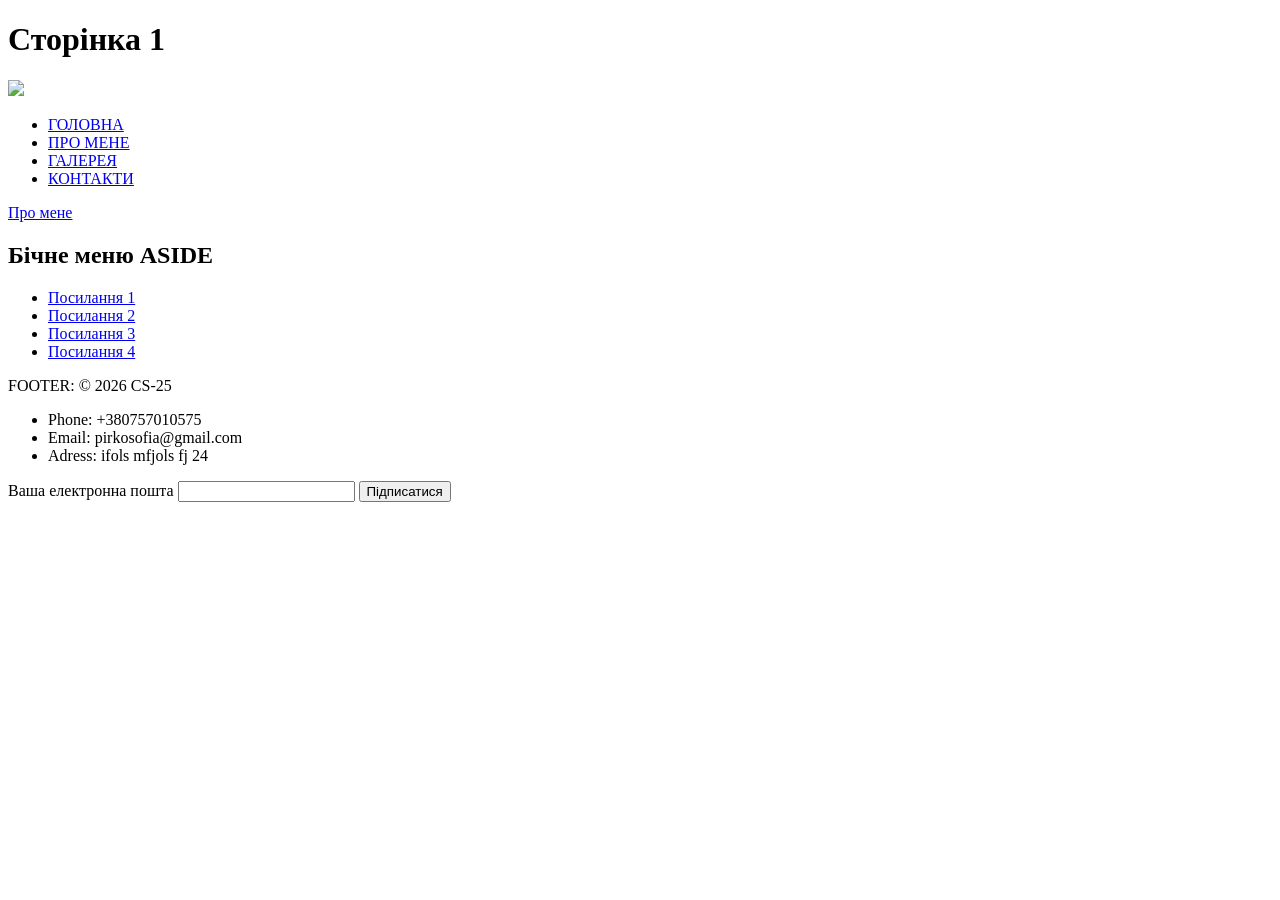
==== index.html @ 9368527d "Add typography and basic colors using CSS variables" ====
<!DOCTYPE html>
<html lang="en">
<head>
      <!-- Google Fonts -->
    <link rel="preconnect" href="https://fonts.googleapis.com">
    <link rel="preconnect" href="https://fonts.gstatic.com" crossorigin>
    <link href="https://fonts.googleapis.com/css2?family=Inter:wght@400;600;700&display=swap" rel="stylesheet">

    <!-- CSS -->
    <link rel="stylesheet" href="assets/css/style.css">
    <meta name="viewport" content="width=device-width, initial-scale=1.0">
    <title> Моє портфоліо </title>
    <style>
    html {
        scroll-behavior: smooth;
        }
    </style>
</head>
<body>
    <header> 
        <h1> Сторінка 1</h1>
        <div><img src="https://picsum.photos/1200/300"></div>
        <nav>
            <ul>
                <li><a href="#"> ГОЛОВНА </a></li>
                <li><a href="#"> ПРО МЕНЕ </a></li>
                <li><a href="#"> ГАЛЕРЕЯ </a></li>
                <li><a href="#"> КОНТАКТИ </a></li>
            </ul>
        </nav>
    </header>
    <main>
        <a href="about.html" class="btn"> Про мене</a>
        <section class="hero"></section>
    </main>
    <aside>
        <h2> Бічне меню ASIDE </h2>
        <ul>
            <li><a href="#"> Посилання 1 </a></li>
            <li><a href="#"> Посилання 2 </a></li>
            <li><a href="#"> Посилання 3 </a></li>
            <li><a href="#"> Посилання 4 </a></li>
        </ul>
    </aside>
    <footer id="footer">
        <p>FOOTER: &copy; 2026 CS-25 </p>
        <ul>
            <li> Phone: +380757010575 </li>
            <li> Email: pirkosofia@gmail.com </li>
            <li> Adress: ifols mfjols fj 24</li>
        </ul>
        <form action="">
            <label for="" email> Ваша електронна пошта </label>
            <input type="email" name="email" id="email"/>
            <input type="button" value="Підписатися"/>
        </form>
    </footer>
</body>
</html>
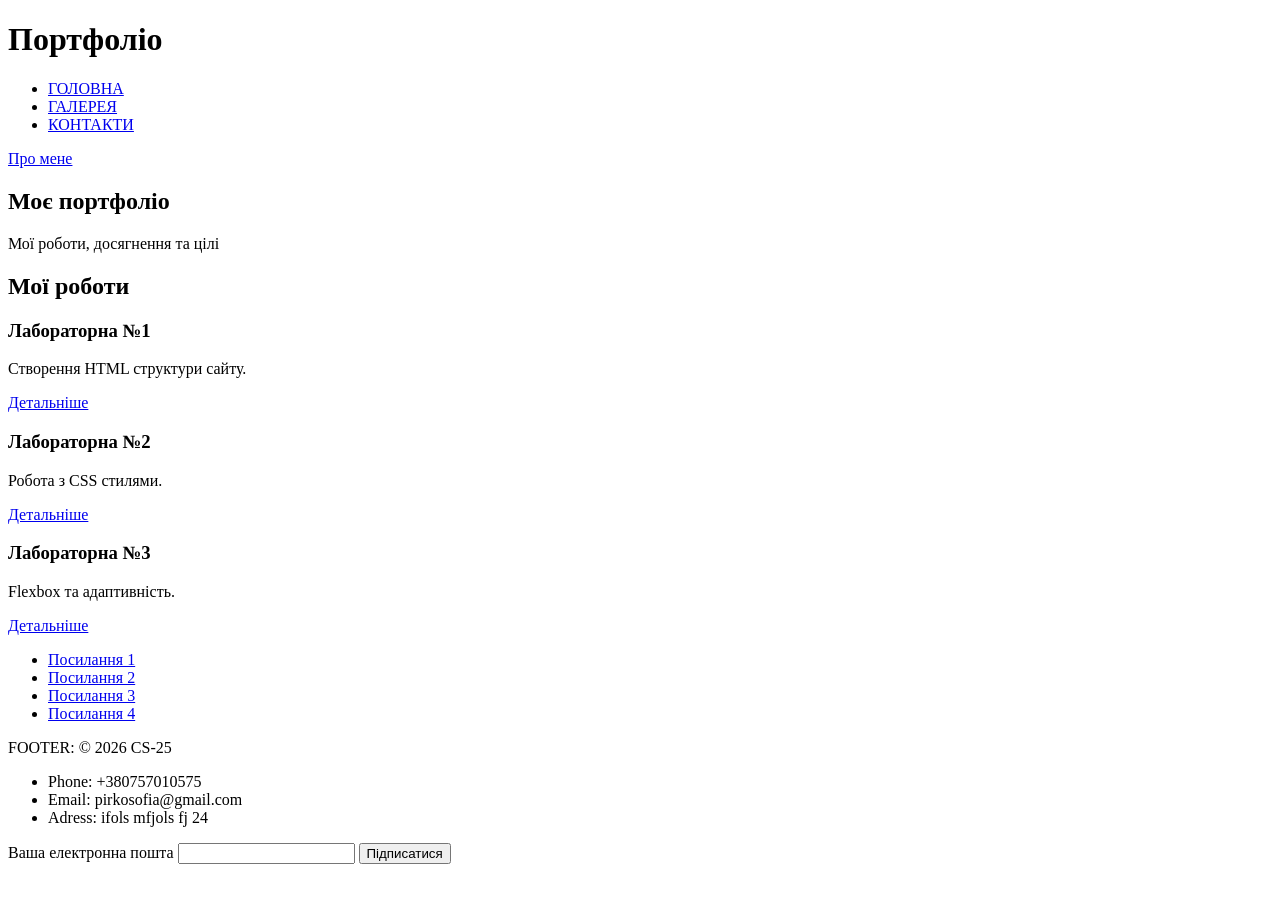
==== commit 5e8b68be: "Lab4 flexbox" ====
--- a/index.html
+++ b/index.html
@@ -1,7 +1,8 @@
 <!DOCTYPE html>
 <html lang="en">
+
 <head>
-      <!-- Google Fonts -->
+    <!-- Google Fonts -->
     <link rel="preconnect" href="https://fonts.googleapis.com">
     <link rel="preconnect" href="https://fonts.gstatic.com" crossorigin>
     <link href="https://fonts.googleapis.com/css2?family=Inter:wght@400;600;700&display=swap" rel="stylesheet">
@@ -11,19 +12,22 @@
     <meta name="viewport" content="width=device-width, initial-scale=1.0">
     <title> Моє портфоліо </title>
     <style>
-    html {
-        scroll-behavior: smooth;
+        html {
+            scroll-behavior: smooth;
         }
     </style>
 </head>
+
 <body>
-    <header> 
-        <h1> Сторінка 1</h1>
-        <div><img src="https://picsum.photos/1200/300"></div>
+    <header class="header">
+
+        <div class="logo">
+            <h1>Портфоліо</h1>
+        </div>
+
         <nav>
-            <ul>
+            <ul class="nav-list">
                 <li><a href="#"> ГОЛОВНА </a></li>
-                <li><a href="#"> ПРО МЕНЕ </a></li>
                 <li><a href="#"> ГАЛЕРЕЯ </a></li>
                 <li><a href="#"> КОНТАКТИ </a></li>
             </ul>
@@ -31,10 +35,66 @@
     </header>
     <main>
         <a href="about.html" class="btn"> Про мене</a>
-        <section class="hero"></section>
+        <section class="hero">
+
+            <h1>Моє портфоліо</h1>
+
+            <p>
+                Мої роботи, досягнення та цілі
+            </p>
+
+        </section>
     </main>
     <aside>
-        <h2> Бічне меню ASIDE </h2>
+        <h2 class="section-title">
+            Мої роботи
+        </h2>
+
+        <div class="projects-grid">
+
+            <div class="project-card">
+
+                <h3>Лабораторна №1</h3>
+
+                <p>
+                    Створення HTML структури сайту.
+                </p>
+
+                <a href="#" class="btn">
+                    Детальніше
+                </a>
+
+            </div>
+
+            <div class="project-card">
+
+                <h3>Лабораторна №2</h3>
+
+                <p>
+                    Робота з CSS стилями.
+                </p>
+
+                <a href="#" class="btn">
+                    Детальніше
+                </a>
+
+            </div>
+
+            <div class="project-card">
+
+                <h3>Лабораторна №3</h3>
+
+                <p>
+                    Flexbox та адаптивність.
+                </p>
+
+                <a href="#" class="btn">
+                    Детальніше
+                </a>
+
+            </div>
+
+        </div>
         <ul>
             <li><a href="#"> Посилання 1 </a></li>
             <li><a href="#"> Посилання 2 </a></li>
@@ -51,9 +111,10 @@
         </ul>
         <form action="">
             <label for="" email> Ваша електронна пошта </label>
-            <input type="email" name="email" id="email"/>
-            <input type="button" value="Підписатися"/>
+            <input type="email" name="email" id="email" />
+            <input type="button" value="Підписатися" />
         </form>
     </footer>
 </body>
+
 </html>
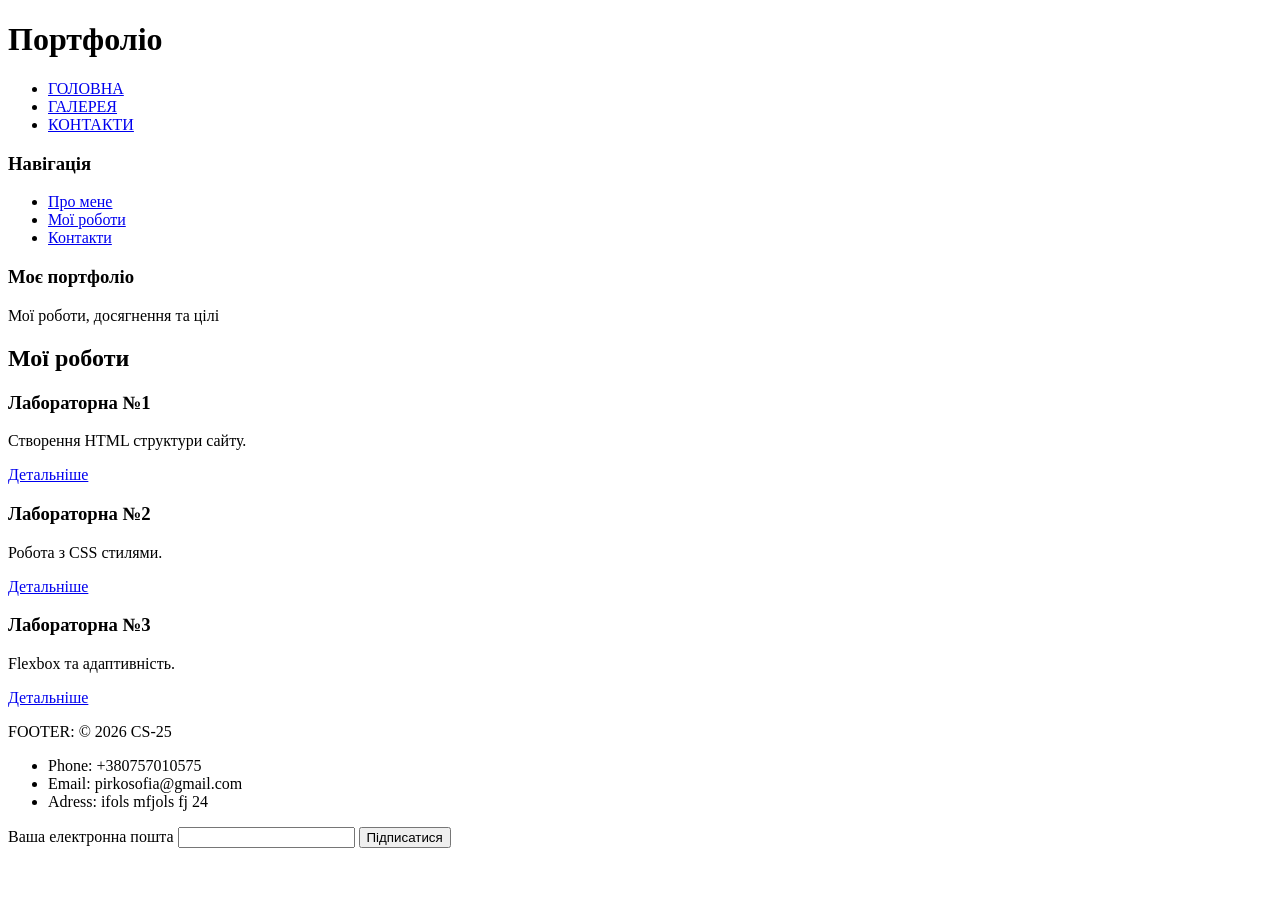
==== commit 3047ccb4: "Add CSS Grid layout and responsive design" ====
--- a/index.html
+++ b/index.html
@@ -8,7 +8,7 @@
     <link href="https://fonts.googleapis.com/css2?family=Inter:wght@400;600;700&display=swap" rel="stylesheet">
 
     <!-- CSS -->
-    <link rel="stylesheet" href="assets/css/style.css">
+    <link rel="stylesheet" href="assets\css/style.css">
     <meta name="viewport" content="width=device-width, initial-scale=1.0">
     <title> Моє портфоліо </title>
     <style>
@@ -33,75 +33,51 @@
             </ul>
         </nav>
     </header>
-    <main>
-        <a href="about.html" class="btn"> Про мене</a>
-        <section class="hero">
+    <main class="page-layout">
 
-            <h1>Моє портфоліо</h1>
+        <aside class="sidebar">
+            <h3>Навігація</h3>
+            <ul>
+                <li><a href="#">Про мене</a></li>
+                <li><a href="#">Мої роботи</a></li>
+                <li><a href="#">Контакти</a></li>
+            </ul>
+        </aside>
 
-            <p>
-                Мої роботи, досягнення та цілі
-            </p>
+        <section class="content">
 
-        </section>
-    </main>
-    <aside>
-        <h2 class="section-title">
-            Мої роботи
-        </h2>
+            <section class="hero">
+                <h1>Моє портфоліо</h1>
+                <p>Мої роботи, досягнення та цілі</p>
+            </section>
 
-        <div class="projects-grid">
+            <h2 class="section-title">Мої роботи</h2>
 
-            <div class="project-card">
+            <div class="projects-grid">
 
-                <h3>Лабораторна №1</h3>
+                <div class="project-card">
+                    <h3>Лабораторна №1</h3>
+                    <p>Створення HTML структури сайту.</p>
+                    <a href="#" class="btn">Детальніше</a>
+                </div>
 
-                <p>
-                    Створення HTML структури сайту.
-                </p>
+                <div class="project-card">
+                    <h3>Лабораторна №2</h3>
+                    <p>Робота з CSS стилями.</p>
+                    <a href="#" class="btn">Детальніше</a>
+                </div>
 
-                <a href="#" class="btn">
-                    Детальніше
-                </a>
+                <div class="project-card">
+                    <h3>Лабораторна №3</h3>
+                    <p>Flexbox та адаптивність.</p>
+                    <a href="#" class="btn">Детальніше</a>
+                </div>
 
             </div>
 
-            <div class="project-card">
+        </section>
 
-                <h3>Лабораторна №2</h3>
-
-                <p>
-                    Робота з CSS стилями.
-                </p>
-
-                <a href="#" class="btn">
-                    Детальніше
-                </a>
-
-            </div>
-
-            <div class="project-card">
-
-                <h3>Лабораторна №3</h3>
-
-                <p>
-                    Flexbox та адаптивність.
-                </p>
-
-                <a href="#" class="btn">
-                    Детальніше
-                </a>
-
-            </div>
-
-        </div>
-        <ul>
-            <li><a href="#"> Посилання 1 </a></li>
-            <li><a href="#"> Посилання 2 </a></li>
-            <li><a href="#"> Посилання 3 </a></li>
-            <li><a href="#"> Посилання 4 </a></li>
-        </ul>
-    </aside>
+    </main>
     <footer id="footer">
         <p>FOOTER: &copy; 2026 CS-25 </p>
         <ul>
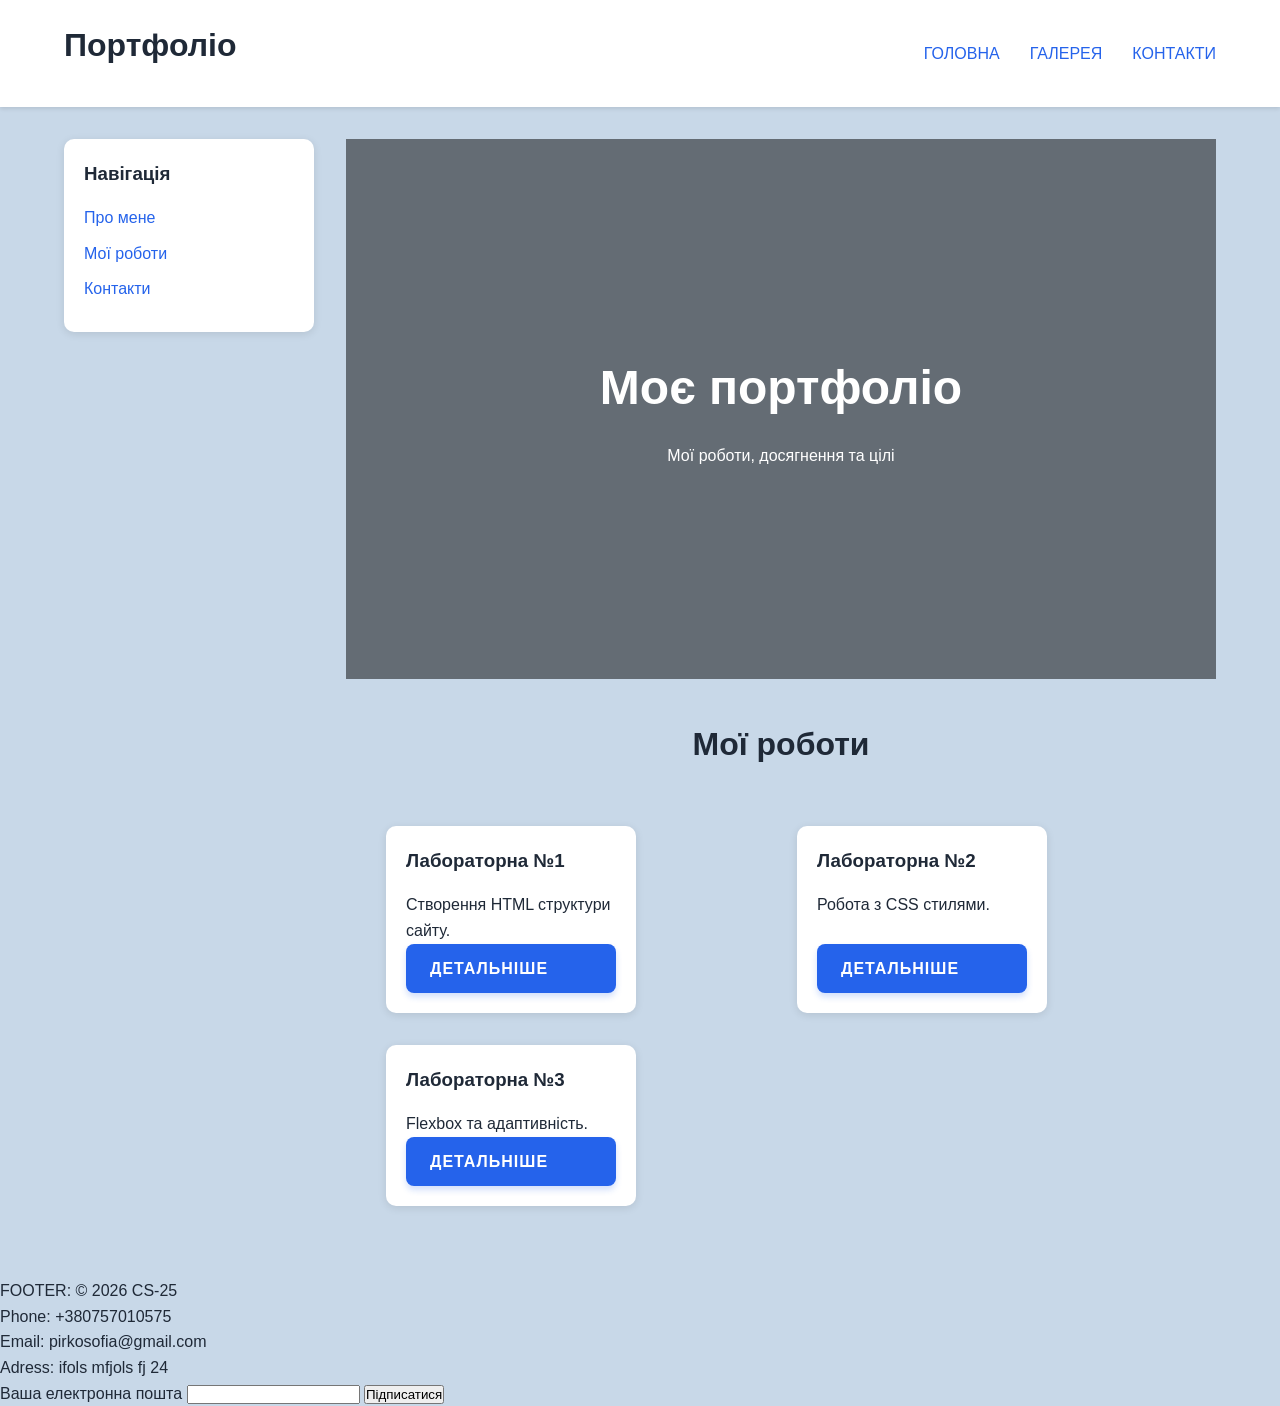
==== commit d2dfd7fd: "Add checkooo" ====
--- a/index.html
+++ b/index.html
@@ -8,7 +8,7 @@
     <link href="https://fonts.googleapis.com/css2?family=Inter:wght@400;600;700&display=swap" rel="stylesheet">
 
     <!-- CSS -->
-    <link rel="stylesheet" href="assets\css/style.css">
+    <link rel="stylesheet" href="assets/CSS/style.css">
     <meta name="viewport" content="width=device-width, initial-scale=1.0">
     <title> Моє портфоліо </title>
     <style>
--- a/assets/CSS/style.css
+++ b/assets/CSS/style.css
@@ -0,0 +1,211 @@
+@charset "UTF-8";
+
+* {
+  margin: 0;
+  padding: 0;
+  box-sizing: border-box;
+  /* Розміри елемента включають внутрішні відступи та рамки */
+}
+
+/* Глобальні змінні проєкту (Палітра TechShop) */
+:root {
+  --primary-color: #2563eb;
+  /* Ваш фірмовий синій */
+  --primary-hover: #1d4ed8;
+  /* Колір при наведенні */
+  --accent-color: #f59e0b;
+  /* Акцентний помаранчевий */
+  --text-dark: #1f2937;
+  /* Основний текст */
+  --text-light: #6b7280;
+  /* Другорядний текст */
+  --bg-color: #c8d8e8;
+  /* Фон сторінки */
+  --font-main: "Inter", sans-serif;
+}
+
+body {
+  font-family: var(--font-main);
+  background-color: var(--bg-color);
+  color: var(--text-dark);
+  line-height: 1.6;
+  font-size: 16px;
+}
+
+h1,
+h2,
+h3 {
+  font-weight: 700;
+  margin-bottom: 16px;
+}
+
+a {
+  text-decoration: none;
+  color: var(--primary-color);
+}
+
+a:hover {
+  color: var(--primary-hover);
+}
+
+footer a {
+  color: var(--text-light);
+}
+
+.btn {
+  display: inline-block;
+  padding: 12px 24px;
+  background-color: var(--primary-color);
+  color: white;
+  border-radius: 8px;
+  font-weight: 600;
+  text-transform: uppercase;
+  letter-spacing: 1px;
+  transition: all 0.3s ease;
+  box-shadow: 0 4px 6px rgba(37, 99, 235, 0.2);
+}
+
+.btn:hover {
+  background-color: var(--primary-hover);
+  transform: translateY(-2px);
+  box-shadow: 0 6px 12px rgba(37, 99, 235, 0.3);
+}
+
+.hero {
+  height: 60vh;
+  background-image: linear-gradient(rgba(0, 0, 0, 0.5), rgba(0, 0, 0, 0.5)),
+    url('https://picsum.photos/1200/800');
+  background-size: cover;
+  background-position: center;
+  display: flex;
+  flex-direction: column;
+  justify-content: center;
+  align-items: center;
+  color: white;
+  text-align: center;
+}
+
+.hero h1 {
+  font-size: 3rem;
+}
+
+.header {
+  display: flex;
+  justify-content: space-between;
+  align-items: center;
+  padding: 20px 5%;
+  background-color: white;
+  box-shadow: 0 2px 4px rgba(0, 0, 0, 0.1);
+}
+
+.nav-list {
+  display: flex;
+  gap: 30px;
+  list-style: none;
+}
+
+.projects-grid {
+  display: grid;
+  grid-template-columns: repeat(auto-fill, minmax(280px, 1fr));
+  gap: 2rem;
+  padding: 40px;
+}
+
+.project-card {
+  display: flex;
+  flex-direction: column;
+  width: calc(33.333% - 20px);
+  min-width: 250px;
+  background-color: white;
+  border-radius: 10px;
+  padding: 20px;
+  box-shadow: 0 2px 8px rgba(0, 0, 0, 0.1);
+  transition: 0.3s;
+}
+
+.project-card:hover {
+  transform: translateY(-5px);
+}
+
+.project-card .btn {
+  margin-top: auto;
+}
+
+.section-title {
+  text-align: center;
+  margin-top: 40px;
+  font-size: 2rem;
+}
+
+.page-layout {
+  display: grid;
+  grid-template-columns: 250px 1fr;
+  gap: 2rem;
+  padding: 2rem 5%;
+}
+
+.sidebar {
+  background: white;
+  padding: 20px;
+  border-radius: 10px;
+  box-shadow: 0 2px 8px rgba(0, 0, 0, 0.1);
+  height: fit-content;
+}
+
+.sidebar ul {
+  list-style: none;
+  padding: 0;
+}
+
+.sidebar li {
+  margin-bottom: 10px;
+}
+
+@media screen and (max-width: 768px) {
+  .page-layout {
+    grid-template-columns: 1fr;
+  }
+
+  .header {
+    flex-direction: column;
+    gap: 1rem;
+  }
+}
+
+.checkout-form {
+  max-width: 600px;
+  margin: 2rem auto;
+  background: white;
+  padding: 2rem;
+  border-radius: 10px;
+  box-shadow: 0 4px 10px rgba(0, 0, 0, 0.1);
+}
+
+fieldset {
+  border: 1px solid #ddd;
+  padding: 1rem;
+  margin-bottom: 1.5rem;
+  border-radius: 8px;
+}
+
+.form-group {
+  display: flex;
+  flex-direction: column;
+  margin-bottom: 1rem;
+}
+
+.form-group input,
+.form-group select,
+.form-group textarea {
+  padding: 0.5rem;
+  border: 1px solid #ccc;
+  border-radius: 6px;
+}
+
+.form-group input:invalid:focus {
+  border-color: red;
+}
+
+.form-group input:valid {
+  border-color: green;
+}
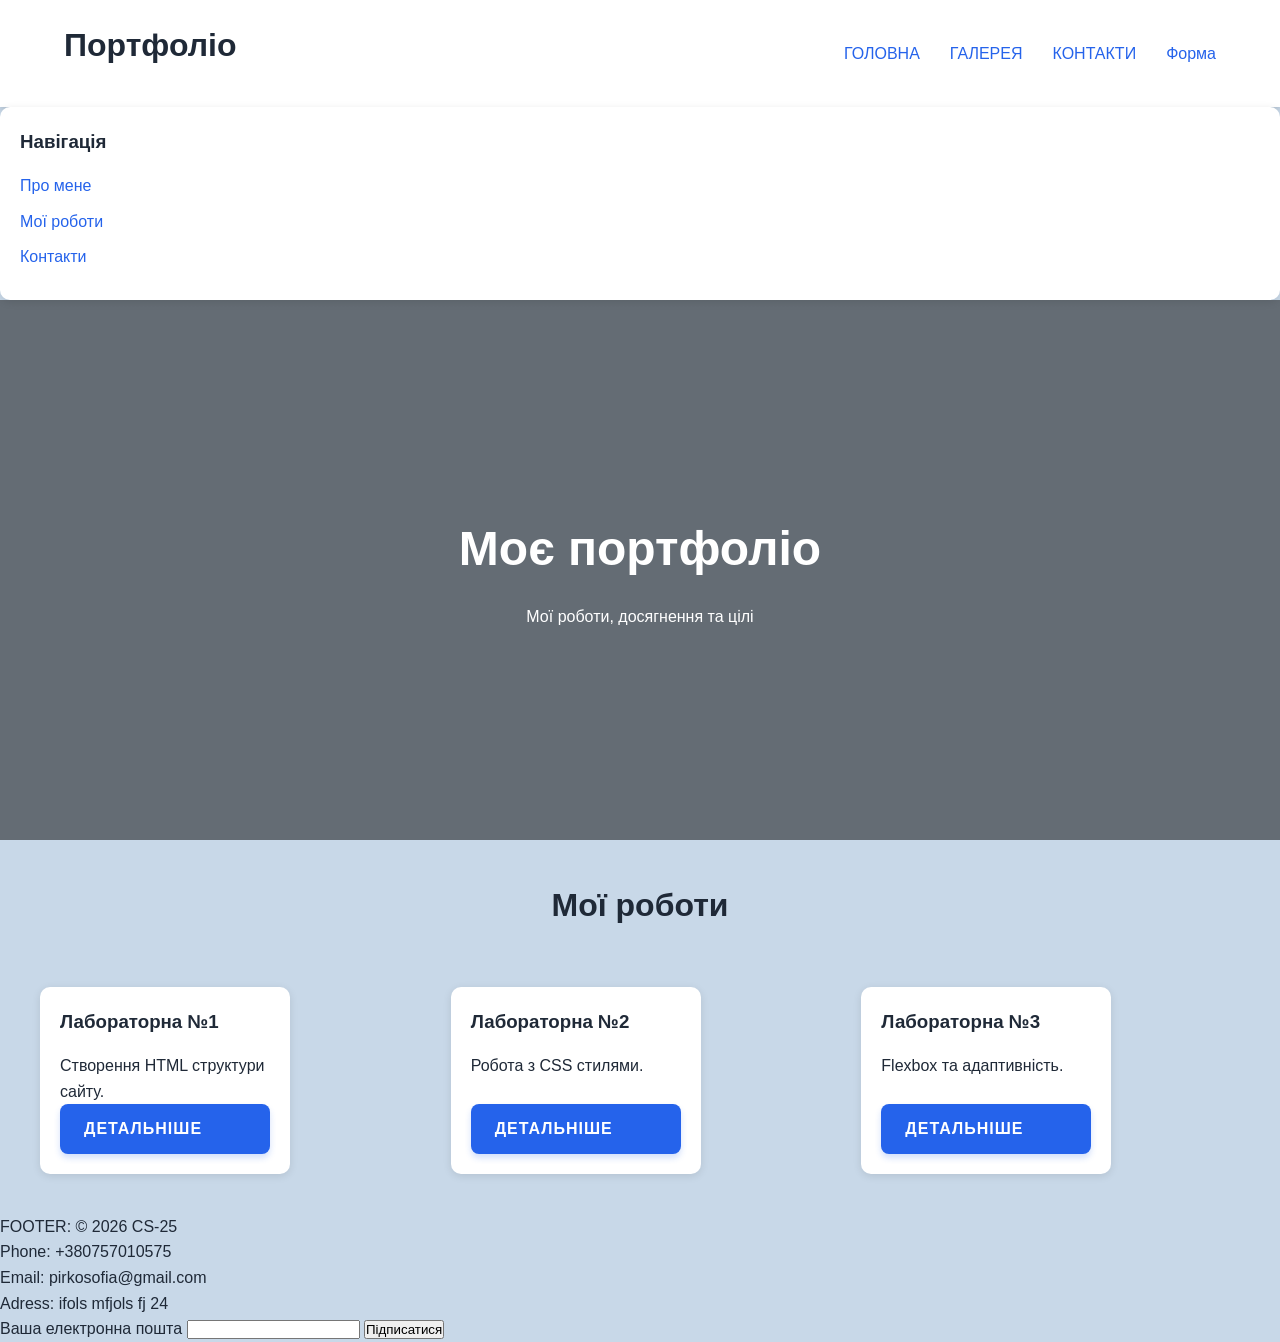
==== commit e658552c: "fix" ====
--- a/index.html
+++ b/index.html
@@ -30,10 +30,11 @@
                 <li><a href="#"> ГОЛОВНА </a></li>
                 <li><a href="#"> ГАЛЕРЕЯ </a></li>
                 <li><a href="#"> КОНТАКТИ </a></li>
+                <li><a href="checkout.html">Форма</a></li>
             </ul>
         </nav>
     </header>
-    <main class="page-layout">
+    <main>
 
         <aside class="sidebar">
             <h3>Навігація</h3>
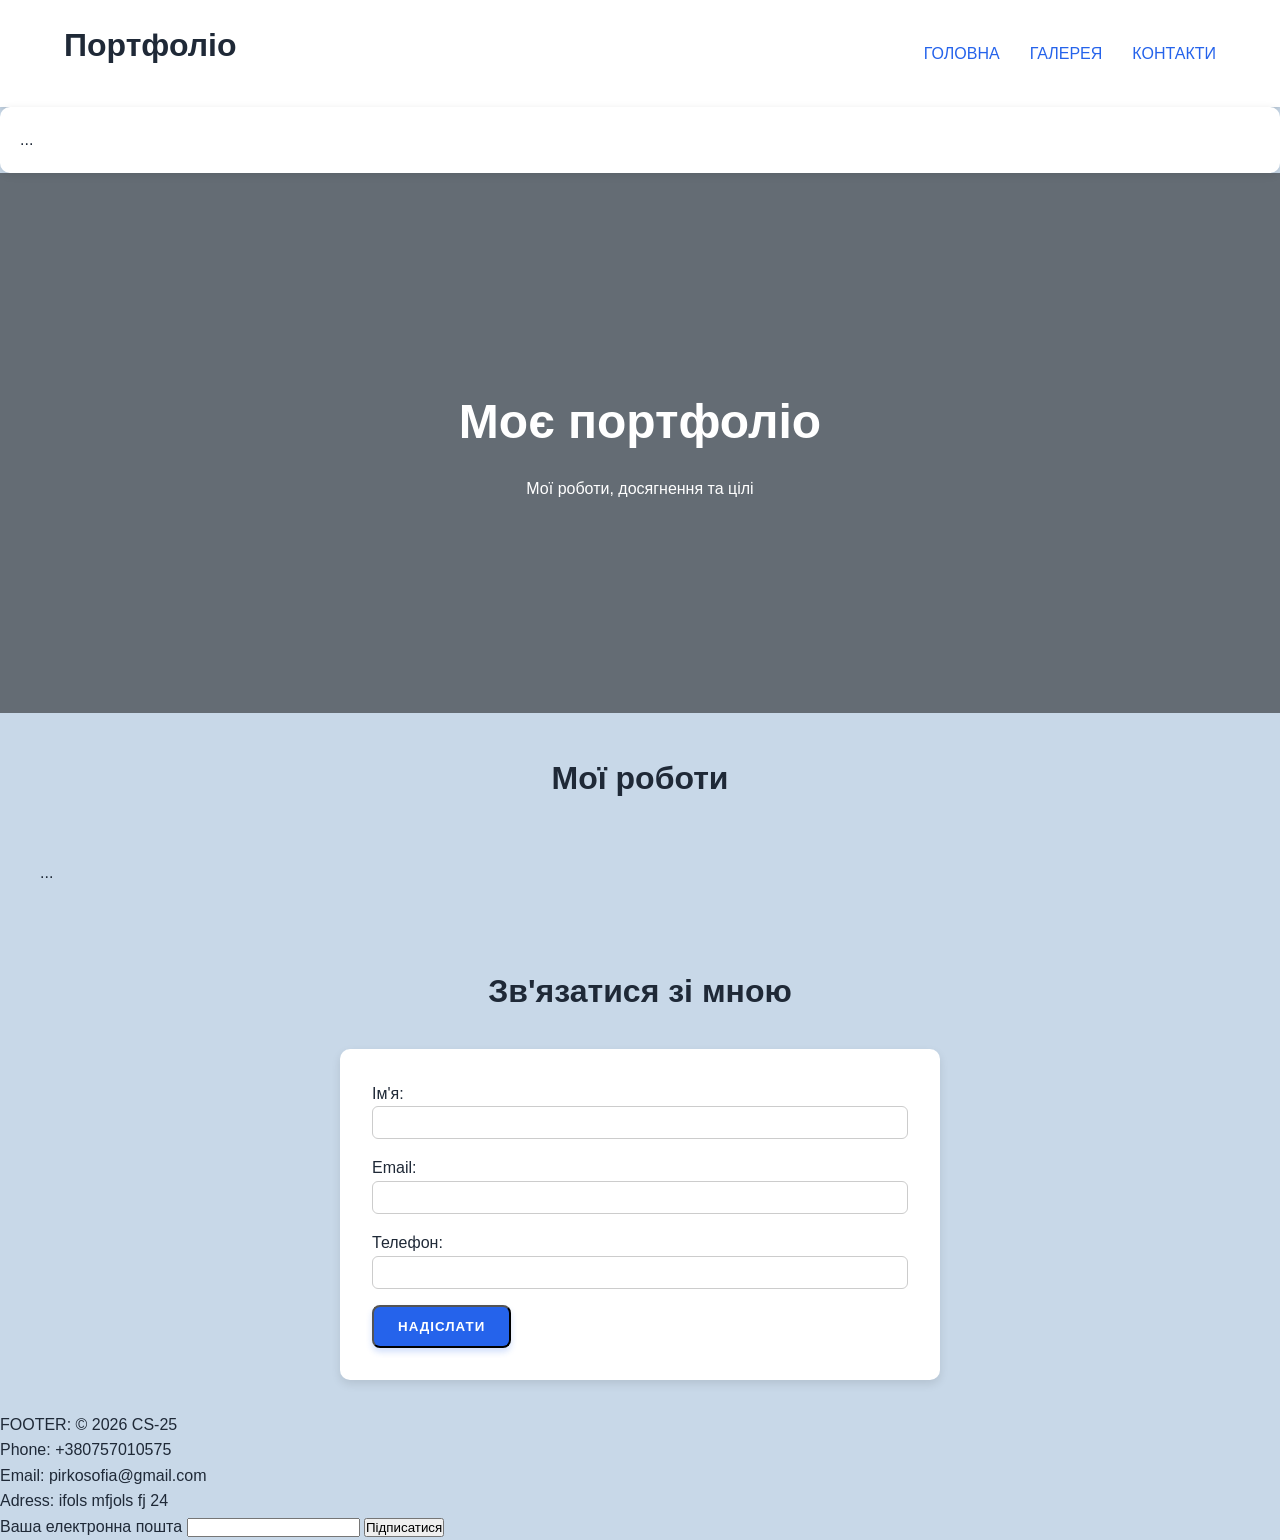
==== commit d056dcdf: "Add form to portfolio page" ====
--- a/index.html
+++ b/index.html
@@ -30,19 +30,13 @@
                 <li><a href="#"> ГОЛОВНА </a></li>
                 <li><a href="#"> ГАЛЕРЕЯ </a></li>
                 <li><a href="#"> КОНТАКТИ </a></li>
-                <li><a href="checkout.html">Форма</a></li>
             </ul>
         </nav>
     </header>
     <main>
 
         <aside class="sidebar">
-            <h3>Навігація</h3>
-            <ul>
-                <li><a href="#">Про мене</a></li>
-                <li><a href="#">Мої роботи</a></li>
-                <li><a href="#">Контакти</a></li>
-            </ul>
+            ...
         </aside>
 
         <section class="content">
@@ -55,26 +49,34 @@
             <h2 class="section-title">Мої роботи</h2>
 
             <div class="projects-grid">
+                ...
+            </div>
 
-                <div class="project-card">
-                    <h3>Лабораторна №1</h3>
-                    <p>Створення HTML структури сайту.</p>
-                    <a href="#" class="btn">Детальніше</a>
+            <!-- 🔥 ОЦЕ ДОДАЙ ФОРМУ ТУТ -->
+            <h2 class="section-title">Зв'язатися зі мною</h2>
+
+            <form class="checkout-form">
+
+                <div class="form-group">
+                    <label>Ім'я:</label>
+                    <input type="text" required>
                 </div>
 
-                <div class="project-card">
-                    <h3>Лабораторна №2</h3>
-                    <p>Робота з CSS стилями.</p>
-                    <a href="#" class="btn">Детальніше</a>
+                <div class="form-group">
+                    <label>Email:</label>
+                    <input type="email" required>
                 </div>
 
-                <div class="project-card">
-                    <h3>Лабораторна №3</h3>
-                    <p>Flexbox та адаптивність.</p>
-                    <a href="#" class="btn">Детальніше</a>
+                <div class="form-group">
+                    <label>Телефон:</label>
+                    <input type="tel" pattern="\+380\d{9}" required>
                 </div>
 
-            </div>
+                <button class="btn" type="submit">
+                    Надіслати
+                </button>
+
+            </form>
 
         </section>
 
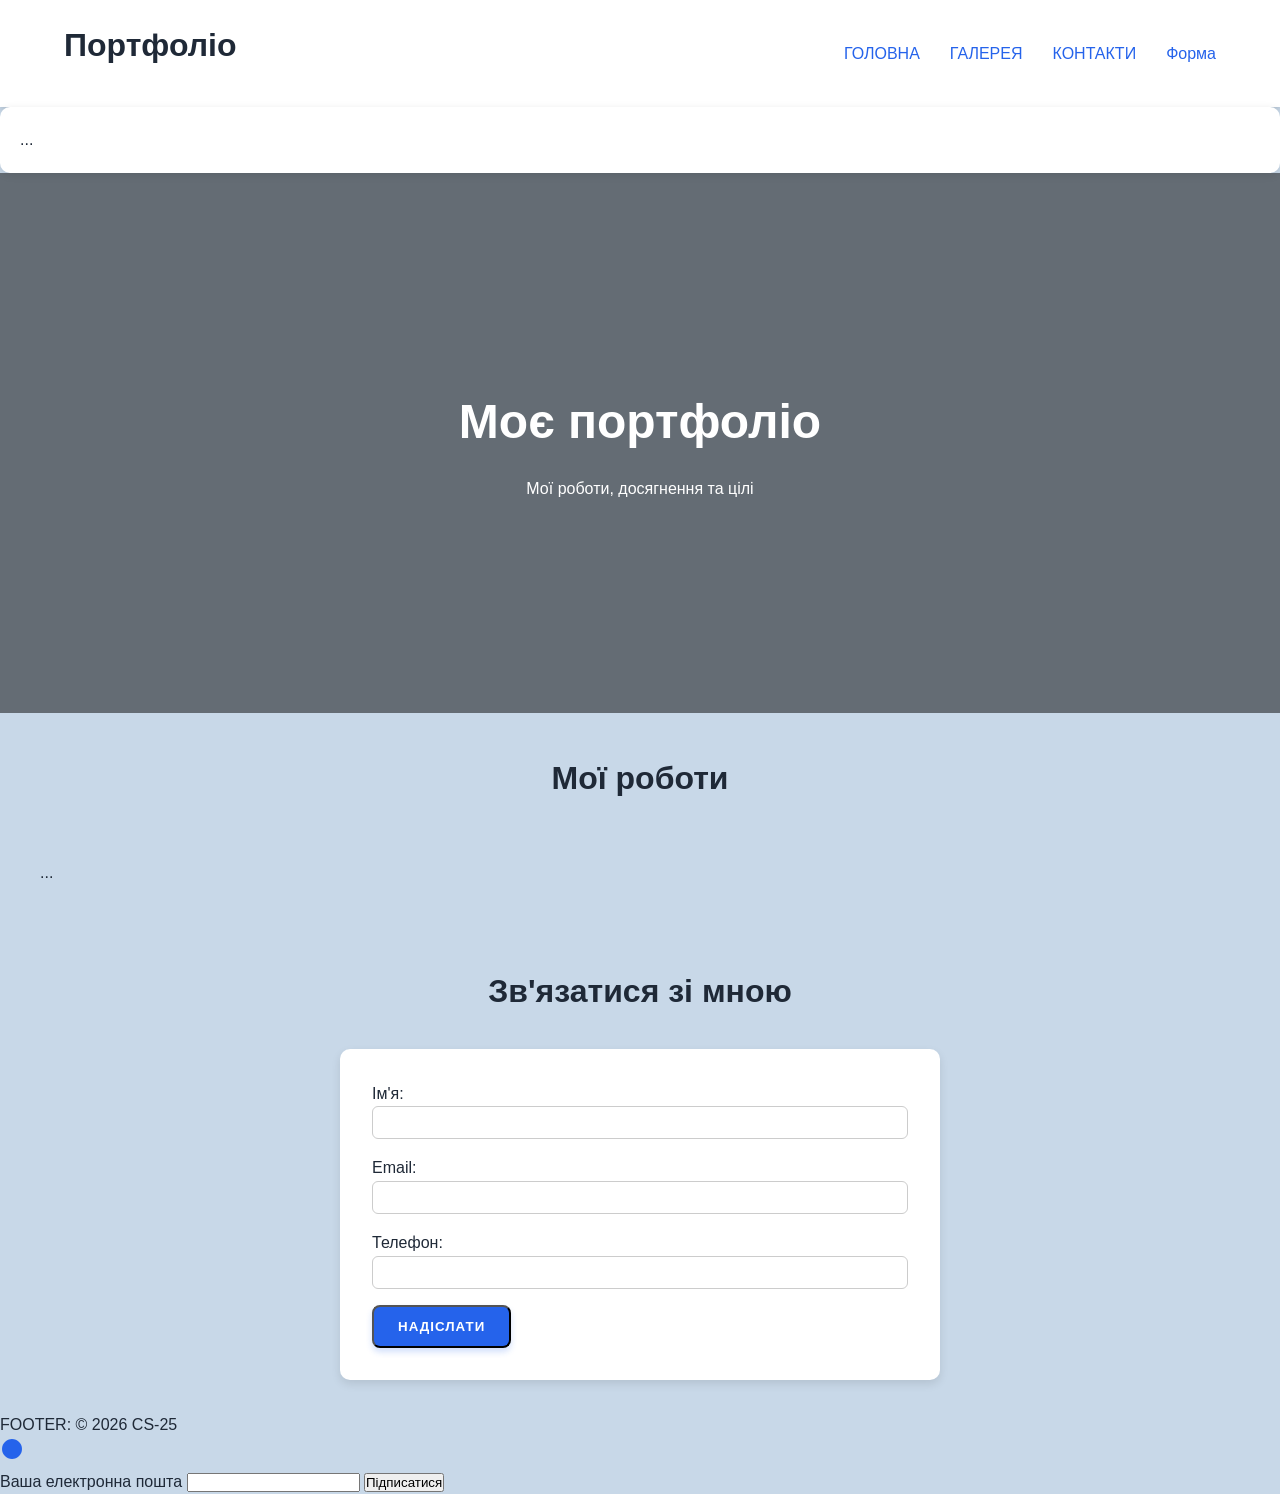
==== commit 29be6bfb: "Add inline SVGs and refine mobile responsive view" ====
--- a/index.html
+++ b/index.html
@@ -25,11 +25,15 @@
             <h1>Портфоліо</h1>
         </div>
 
+        <button class="menu-toggle" aria-label="Відкрити меню">
+        </button>
+
         <nav>
             <ul class="nav-list">
                 <li><a href="#"> ГОЛОВНА </a></li>
                 <li><a href="#"> ГАЛЕРЕЯ </a></li>
                 <li><a href="#"> КОНТАКТИ </a></li>
+                <li><a href="checkout.html">Форма</a></li>
             </ul>
         </nav>
     </header>
@@ -83,13 +87,20 @@
     </main>
     <footer id="footer">
         <p>FOOTER: &copy; 2026 CS-25 </p>
-        <ul>
-            <li> Phone: +380757010575 </li>
-            <li> Email: pirkosofia@gmail.com </li>
-            <li> Adress: ifols mfjols fj 24</li>
+
+        <ul class="social-links">
+            <li>
+                <a href="#">
+                    <svg width="24" height="24" fill="currentColor" xmlns="http://www.w3.org/2000/svg">
+                        <path d="M12 2C6.48 2 2 6.48 2 12s4.48 10 10 10
+                             10-4.48 10-10S17.52 2 12 2z" />
+                    </svg>
+                </a>
+            </li>
         </ul>
+
         <form action="">
-            <label for="" email> Ваша електронна пошта </label>
+            <label for="email">Ваша електронна пошта</label>
             <input type="email" name="email" id="email" />
             <input type="button" value="Підписатися" />
         </form>
--- a/assets/CSS/style.css
+++ b/assets/CSS/style.css
@@ -162,13 +162,26 @@
 }
 
 @media screen and (max-width: 768px) {
-  .page-layout {
-    grid-template-columns: 1fr;
+  .menu-toggle {
+    display: block;
+  }
+
+  nav {
+    display: none;
   }
 
   .header {
-    flex-direction: column;
-    gap: 1rem;
+    flex-direction: row;
+    justify-content: space-between;
+  }
+
+  .section-title {
+    font-size: 1.5rem;
+  }
+
+  .checkout-form {
+    margin: 1rem;
+    padding: 1rem;
   }
 }
 
@@ -208,4 +221,28 @@
 
 .form-group input:valid {
   border-color: green;
+}
+
+.menu-toggle {
+  display: none;
+  background: none;
+  border: none;
+  cursor: pointer;
+}
+
+.social-links {
+  display: flex;
+  gap: 15px;
+  list-style: none;
+  padding: 0;
+}
+
+.social-links svg {
+  color: var(--primary-color);
+  transition: 0.3s;
+}
+
+.social-links svg:hover {
+  color: var(--primary-hover);
+  transform: scale(1.1);
 }
